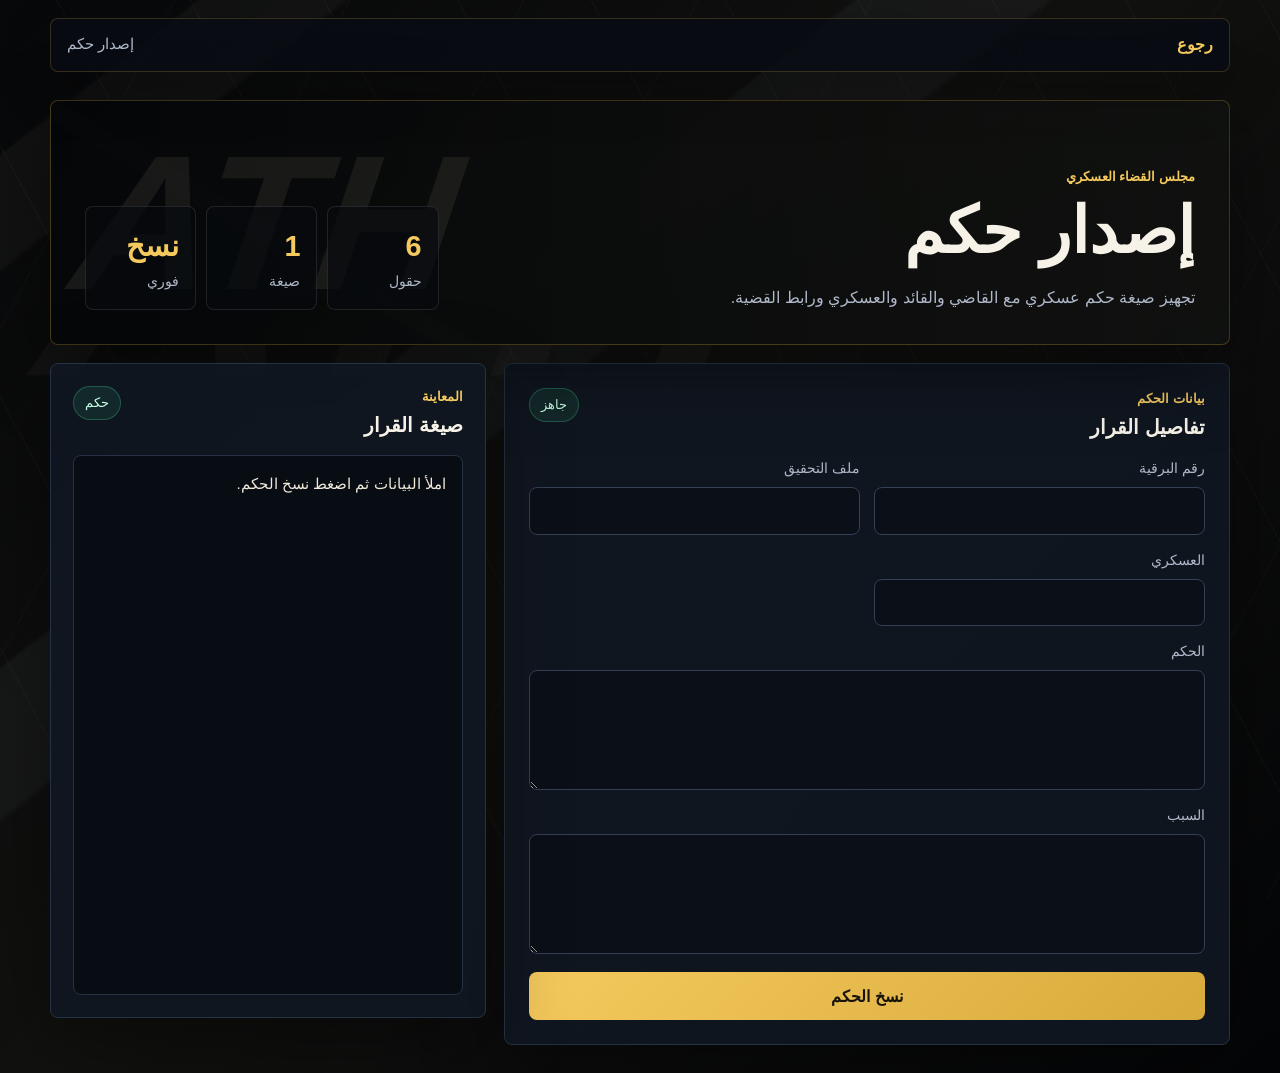
==== pages/court.html @ f43073c4 "Add files via upload" ====
<!DOCTYPE html>
<html lang="ar" dir="rtl">
<head>
  <meta charset="UTF-8" />
  <meta name="viewport" content="width=device-width, initial-scale=1.0" />
  <title>إصدار حكم</title>
  <link rel="stylesheet" href="css/style.css" />
</head>
<body>
  <nav class="page-nav">
    <a href="military.html">رجوع</a>
    <span>إصدار حكم</span>
  </nav>

  <main class="app-shell">
    <section class="hero-panel" aria-label="إصدار حكم">
      <div class="hero-content">
        <p class="eyebrow">مجلس القضاء العسكري</p>
        <h1>إصدار حكم</h1>
        <p class="hero-copy">تجهيز صيغة حكم عسكري مع القاضي والقائد والعسكري ورابط القضية.</p>
      </div>
      <div class="stats-grid">
        <div><strong>6</strong><span>حقول</span></div>
        <div><strong>1</strong><span>صيغة</span></div>
        <div><strong>نسخ</strong><span>فوري</span></div>
      </div>
    </section>

    <section class="workspace">
      <form class="form-panel" autocomplete="off" onsubmit="copyFull(event)">
        <div class="panel-heading">
          <div>
            <p class="eyebrow">بيانات الحكم</p>
            <h2>تفاصيل القرار</h2>
          </div>
          <span class="status-pill ready">جاهز</span>
        </div>
        <div class="field-grid">
          <label class="field"><span>رقم البرقية</span><input id="num" placeholder="" /></label>
          <label class="field"><span>ملف التحقيق</span><input id="fileNum" placeholder="" /></label>
          <label class="field"><span>العسكري</span><input id="soldier" placeholder="" /></label>
          <label class="field field-wide"><span>الحكم</span><textarea id="judgment" placeholder=""></textarea></label>
          <label class="field field-wide"><span>السبب</span><textarea id="reason" placeholder=""></textarea></label>
        </div>
        <button class="wide-button" type="submit">نسخ الحكم</button>
      </form>

      <aside class="preview-panel">
        <div class="panel-heading">
          <div>
            <p class="eyebrow">المعاينة</p>
            <h2>صيغة القرار</h2>
          </div>
          <span class="status-pill ready">حكم</span>
        </div>
        <pre id="preview">املأ البيانات ثم اضغط نسخ الحكم.</pre>
      </aside>
    </section>
  </main>

  <div class="toast" id="toast" role="status" aria-live="polite">تم نسخ الحكم بنجاح</div>

  <script>
    async function copyFull(event) {
      event.preventDefault();
      const text = `**﷽**

**برقية رقم  : ${num.value}**

**  قرار حكم صادر من :**

<@&1404535916013555743>    

**وبناء على ماورد في ملف التحقيق ${fileNum.value} **

** على العسكري المذكور أدناه :**

<@${soldier.value}>  
       

 ** وبعد ماتم مناقشته مع المجلس العسكري والقُضاه فقد تقرر على المُدين اعلاه بالحكم**
 
**الحكم :**

** \`${judgment.value}\`  **
 
**السبب :**

** \`${reason.value}\`  **

**ترسل نسخة لـ**<@&1404535917724827758>  

**رئاسة الشرطة العسكرية ** 
 
  
  <@725791545701433363>        

<@&1404535924469010482>  

<@1139736525752516659>   

<@&1404535924280529059>  

<@852978992436740106>`;

      document.getElementById("preview").textContent = text;
      await copyToClipboard(text);
      const toast = document.getElementById("toast");
      toast.classList.add("show");
      window.setTimeout(() => toast.classList.remove("show"), 1600);
    }

    async function copyToClipboard(text) {
      try {
        await navigator.clipboard.writeText(text);
      } catch (error) {
        const area = document.createElement("textarea");
        area.value = text;
        document.body.appendChild(area);
        area.select();
        document.execCommand("copy");
        area.remove();
      }
    }
  </script>
</body>
</html>
---- pages/css/style.css ----
﻿:root {
  --bg: #080a0f;
  --panel: #111722;
  --panel-soft: #151d2b;
  --line: #263244;
  --text: #f7f2e8;
  --muted: #aeb8c8;
  --gold: #d8aa3c;
  --gold-bright: #f4c95d;
  --green: #42d392;
  --danger: #ff6b6b;
  --input: #0b1018;
  --shadow: 0 24px 80px rgba(0, 0, 0, 0.42);
}

* { box-sizing: border-box; }

body {
  margin: 0;
  min-height: 100vh;
  position: relative;
  overflow-x: hidden;
  background:
    linear-gradient(135deg, rgba(7, 8, 10, 0.98), rgba(18, 18, 16, 0.94) 48%, rgba(4, 5, 7, 0.98)),
    linear-gradient(115deg, transparent 0 18%, rgba(138, 136, 123, 0.08) 18.4% 20.5%, transparent 21% 46%, rgba(138, 136, 123, 0.07) 46.4% 48.8%, transparent 49.4%),
    linear-gradient(25deg, transparent 0 28%, rgba(255, 255, 255, 0.035) 28.4% 29.4%, transparent 30% 74%, rgba(138, 136, 123, 0.055) 74.4% 76.4%, transparent 77%),
    #050607;
  color: var(--text);
  font-family: Tahoma, Arial, sans-serif;
  line-height: 1.6;
}

body::before {
  content: "";
  position: fixed;
  inset: 0;
  z-index: 0;
  pointer-events: none;
  background:
    repeating-linear-gradient(62deg, rgba(255, 255, 255, 0.035) 0 1px, transparent 1px 118px),
    repeating-linear-gradient(118deg, rgba(135, 132, 117, 0.055) 0 1px, transparent 1px 154px),
    linear-gradient(142deg, transparent 8%, rgba(94, 93, 82, 0.12) 8.3% 14%, transparent 14.5% 35%, rgba(32, 34, 34, 0.52) 35.3% 43%, transparent 43.5% 100%);
  opacity: 0.95;
}

body::after {
  content: "ATH";
  position: fixed;
  left: 4vw;
  top: 8vh;
  z-index: 0;
  color: rgba(143, 141, 127, 0.055);
  font-family: Arial Black, Impact, Tahoma, sans-serif;
  font-size: clamp(9rem, 28vw, 24rem);
  font-style: italic;
  font-weight: 900;
  letter-spacing: 0;
  line-height: 1;
  pointer-events: none;
  transform: skew(-8deg);
}

button, input, select { font: inherit; }

.app-shell {
  position: relative;
  z-index: 1;
  width: min(1180px, calc(100% - 32px));
  margin: 0 auto;
  padding: 28px 0;
}

.hero-panel {
  min-height: 245px;
  display: grid;
  grid-template-columns: 1.35fr 0.65fr;
  align-items: end;
  gap: 22px;
  padding: 34px;
  border: 1px solid rgba(216, 170, 60, 0.28);
  border-radius: 8px;
  position: relative;
  background:
    linear-gradient(90deg, rgba(5, 6, 8, 0.94), rgba(17, 18, 16, 0.82)),
    linear-gradient(128deg, rgba(144, 142, 128, 0.2) 0 1px, transparent 1px 28%),
    linear-gradient(30deg, transparent 0 24%, rgba(144, 142, 128, 0.16) 24.4% 26.4%, transparent 27% 100%),
    linear-gradient(145deg, #050607, #151712 48%, #07080a);

  box-shadow: var(--shadow);
  overflow: hidden;
}

.hero-panel::before {
  content: "ATH";
  position: absolute;
  left: 26px;
  top: 50%;
  transform: translateY(-50%) skew(-8deg);
  color: rgba(199, 195, 171, 0.09);
  font-family: Arial Black, Impact, Tahoma, sans-serif;
  font-size: clamp(6rem, 16vw, 12rem);
  font-style: italic;
  font-weight: 900;
  letter-spacing: 0;
  line-height: 1;
}

.hero-panel > * {
  position: relative;
  z-index: 1;
}

.eyebrow {
  margin: 0 0 6px;
  color: var(--gold-bright);
  font-size: 0.82rem;
  font-weight: 700;
}

h1, h2 { margin: 0; line-height: 1.2; }

h1 { font-size: clamp(2rem, 5vw, 4.2rem); }

h2 { font-size: 1.25rem; }

.hero-copy {
  max-width: 620px;
  margin: 14px 0 0;
  color: var(--muted);
  font-size: 1.02rem;
}

.stats-grid {
  display: grid;
  grid-template-columns: repeat(3, 1fr);
  gap: 10px;
}

.stats-grid div {
  min-height: 94px;
  display: grid;
  align-content: center;
  gap: 2px;
  padding: 16px;
  border: 1px solid rgba(255, 255, 255, 0.1);
  background: rgba(8, 10, 15, 0.72);
  border-radius: 8px;
}

.stats-grid strong { color: var(--gold-bright); font-size: 1.8rem; }
.stats-grid span { color: var(--muted); font-size: 0.86rem; }

.workspace {
  display: grid;
  grid-template-columns: minmax(0, 1.25fr) minmax(340px, 0.75fr);
  gap: 18px;
  margin-top: 18px;
}

.form-panel, .preview-panel {
  border: 1px solid var(--line);
  background: rgba(17, 23, 34, 0.92);
  border-radius: 8px;
  box-shadow: var(--shadow);
}

.form-panel { padding: 24px; }
.preview-panel {
  position: sticky;
  top: 18px;
  align-self: start;
  padding: 22px;
}

.panel-heading {
  display: flex;
  justify-content: space-between;
  align-items: start;
  gap: 14px;
  margin-bottom: 18px;
}

.status-pill {
  display: inline-flex;
  align-items: center;
  min-height: 32px;
  padding: 5px 11px;
  border: 1px solid rgba(255, 107, 107, 0.28);
  border-radius: 999px;
  color: #ffd2d2;
  background: rgba(255, 107, 107, 0.1);
  white-space: nowrap;
  font-size: 0.84rem;
}

.status-pill.ready {
  border-color: rgba(66, 211, 146, 0.3);
  color: #c9ffe4;
  background: rgba(66, 211, 146, 0.1);
}

.field-grid {
  display: grid;
  grid-template-columns: repeat(2, minmax(0, 1fr));
  gap: 14px;
}

.field { display: grid; gap: 7px; }
.field-wide { grid-column: 1 / -1; }

.field span {
  color: var(--muted);
  font-size: 0.9rem;
}

input, select {
  width: 100%;
  min-height: 46px;
  padding: 10px 12px;
  border: 1px solid #334056;
  border-radius: 8px;
  background: var(--input);
  color: var(--text);
  outline: none;
  transition: border-color 0.18s ease, box-shadow 0.18s ease, background 0.18s ease;
}

input:focus, select:focus {
  border-color: var(--gold);
  box-shadow: 0 0 0 3px rgba(216, 170, 60, 0.16);
}

.verdict-field input {
  border-color: rgba(216, 170, 60, 0.6);
  background: rgba(216, 170, 60, 0.08);
  color: var(--gold-bright);
  font-weight: 700;
}

.action-row {
  display: grid;
  grid-template-columns: 1fr auto;
  gap: 10px;
  margin-top: 18px;
}

button {
  min-height: 48px;
  border: 0;
  border-radius: 8px;
  padding: 11px 18px;
  cursor: pointer;
  font-weight: 700;
}

#copyBtn {
  background: linear-gradient(135deg, var(--gold-bright), var(--gold));
  color: #17120a;
}

#copyBtn:disabled {
  cursor: not-allowed;
  background: #2b3444;
  color: #8b96a8;
}

.secondary-btn {
  border: 1px solid #3a465a;
  background: transparent;
  color: var(--text);
}

pre {
  min-height: 540px;
  max-height: 70vh;
  margin: 0;
  padding: 16px;
  overflow: auto;
  white-space: pre-wrap;
  word-break: break-word;
  border: 1px solid var(--line);
  border-radius: 8px;
  background: #080c13;
  color: #f1eadb;
  font-family: Tahoma, Arial, sans-serif;
  font-size: 0.95rem;
}

.toast {
  position: fixed;
  left: 22px;
  bottom: 22px;
  transform: translateY(20px);
  opacity: 0;
  pointer-events: none;
  padding: 12px 16px;
  border: 1px solid rgba(66, 211, 146, 0.32);
  border-radius: 8px;
  background: #0d2219;
  color: #d8ffeb;
  transition: opacity 0.18s ease, transform 0.18s ease;
}

.toast.show { opacity: 1; transform: translateY(0); }

.home-page .app-shell {
  min-height: 100vh;
  display: grid;
  align-content: center;
}

.home-workspace {
  display: grid;
  grid-template-columns: repeat(4, minmax(0, 1fr));
  gap: 14px;
  margin-top: 18px;
}

.module-card {
  min-height: 178px;
  display: grid;
  align-content: space-between;
  gap: 12px;
  text-align: right;
  border: 1px solid var(--line);
  border-radius: 8px;
  padding: 22px;
  background:
    linear-gradient(145deg, rgba(17, 23, 34, 0.96), rgba(8, 12, 19, 0.96)),
    linear-gradient(30deg, transparent 0 42%, rgba(216, 170, 60, 0.12) 42.5% 44%, transparent 44.5% 100%);
  color: var(--text);
  box-shadow: var(--shadow);
  transition: border-color 0.18s ease, transform 0.18s ease, box-shadow 0.18s ease;
}

.module-card:hover {
  transform: translateY(-4px);
  border-color: rgba(216, 170, 60, 0.62);
  box-shadow: 0 24px 80px rgba(0, 0, 0, 0.52), 0 0 0 3px rgba(216, 170, 60, 0.08);
}

.module-card:focus-visible {
  outline: 3px solid rgba(244, 201, 93, 0.35);
  outline-offset: 3px;
}

.module-kicker {
  color: var(--gold-bright);
  font-size: 0.82rem;
  font-weight: 700;
}

.module-card strong {
  display: block;
  font-size: 1.25rem;
  line-height: 1.35;
}

.module-card small {
  color: var(--muted);
  font-size: 0.92rem;
}

.locked-card {
  border-color: rgba(216, 170, 60, 0.36);
  background:
    linear-gradient(145deg, rgba(31, 25, 14, 0.92), rgba(10, 13, 18, 0.96)),
    linear-gradient(30deg, transparent 0 42%, rgba(216, 170, 60, 0.16) 42.5% 44%, transparent 44.5% 100%);
}

.modal-backdrop {
  position: fixed;
  inset: 0;
  z-index: 10;
  display: none;
  place-items: center;
  padding: 18px;
  background: rgba(0, 0, 0, 0.76);
  backdrop-filter: blur(8px);
}

.modal-backdrop.show { display: grid; }

.login-panel {
  width: min(380px, 100%);
  padding: 22px;
  border: 1px solid rgba(216, 170, 60, 0.36);
  border-radius: 8px;
  background: rgba(17, 23, 34, 0.98);
  box-shadow: var(--shadow);
}

.icon-close {
  width: 36px;
  min-height: 36px;
  padding: 0;
  border: 1px solid #3a465a;
  background: transparent;
  color: var(--text);
  font-size: 1.25rem;
  line-height: 1;
}

.login-submit {
  width: 100%;
  margin-top: 14px;
  background: linear-gradient(135deg, var(--gold-bright), var(--gold));
  color: #17120a;
}

.error-text {
  display: none;
  margin-top: 10px;
  color: #ffd2d2;
  font-size: 0.9rem;
}

.page-nav {
  position: relative;
  z-index: 2;
  width: min(1180px, calc(100% - 32px));
  min-height: 54px;
  display: flex;
  align-items: center;
  justify-content: space-between;
  gap: 16px;
  margin: 18px auto 0;
  padding: 10px 16px;
  border: 1px solid rgba(216, 170, 60, 0.22);
  border-radius: 8px;
  background: rgba(8, 12, 19, 0.82);
  box-shadow: 0 18px 50px rgba(0, 0, 0, 0.28);
}

.page-nav a {
  color: var(--gold-bright);
  text-decoration: none;
  font-weight: 700;
}

.page-nav span {
  color: var(--muted);
  font-size: 0.92rem;
}

.cards-grid {
  display: grid;
  grid-template-columns: repeat(auto-fit, minmax(230px, 1fr));
  gap: 14px;
  margin-top: 18px;
}

.action-card,
.copy-item {
  min-height: 150px;
  display: grid;
  align-content: space-between;
  gap: 10px;
  text-align: right;
  border: 1px solid var(--line);
  border-radius: 8px;
  padding: 20px;
  background: rgba(17, 23, 34, 0.92);
  color: var(--text);
  box-shadow: var(--shadow);
  transition: border-color 0.18s ease, transform 0.18s ease, box-shadow 0.18s ease;
}

.action-card:hover,
.copy-item:hover {
  transform: translateY(-3px);
  border-color: rgba(216, 170, 60, 0.62);
}

.action-card strong,
.copy-item strong {
  font-size: 1.12rem;
  line-height: 1.35;
}

.action-card small,
.copy-item small {
  color: var(--muted);
  font-size: 0.9rem;
}

.copy-item {
  min-height: 92px;
  cursor: pointer;
}

.copy-mark {
  color: var(--gold-bright);
  font-weight: 700;
}

.simple-panel {
  margin-top: 18px;
  padding: 24px;
  border: 1px solid var(--line);
  border-radius: 8px;
  background: rgba(17, 23, 34, 0.92);
  box-shadow: var(--shadow);
}

.simple-panel p {
  margin: 0;
  color: var(--muted);
}

textarea {
  width: 100%;
  min-height: 120px;
  resize: vertical;
  padding: 10px 12px;
  border: 1px solid #334056;
  border-radius: 8px;
  background: var(--input);
  color: var(--text);
  outline: none;
  transition: border-color 0.18s ease, box-shadow 0.18s ease, background 0.18s ease;
  font: inherit;
}

textarea:focus {
  border-color: var(--gold);
  box-shadow: 0 0 0 3px rgba(216, 170, 60, 0.16);
}

.wide-button {
  width: 100%;
  margin-top: 18px;
  background: linear-gradient(135deg, var(--gold-bright), var(--gold));
  color: #17120a;
}

.danger-button {
  background: rgba(255, 107, 107, 0.12);
  border: 1px solid rgba(255, 107, 107, 0.34);
  color: #ffd2d2;
}

@media (max-width: 900px) {
  .hero-panel, .workspace { grid-template-columns: 1fr; }
  .home-workspace { grid-template-columns: repeat(2, minmax(0, 1fr)); }
  .preview-panel { position: static; }
}

@media (max-width: 620px) {
  .app-shell { width: min(100% - 20px, 1180px); padding: 10px 0 18px; }
  .hero-panel, .form-panel, .preview-panel { padding: 18px; }
  .stats-grid, .field-grid, .action-row, .home-workspace { grid-template-columns: 1fr; }
  .field-wide { grid-column: auto; }
  pre { min-height: 360px; }
}
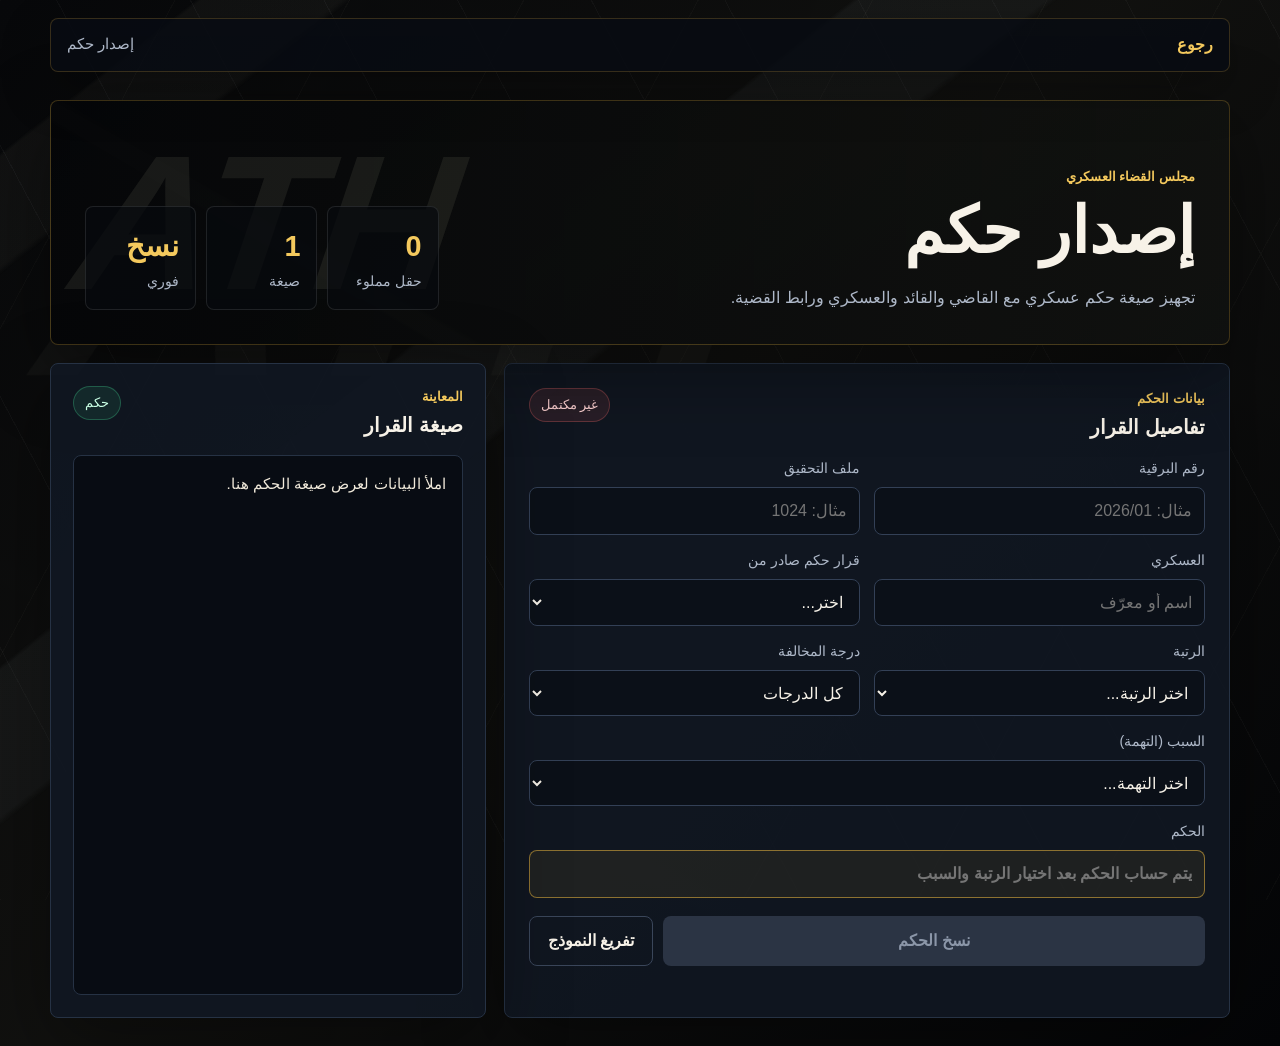
==== commit 95a355ea: "Add files via upload" ====
--- a/pages/court.html
+++ b/pages/court.html
@@ -19,109 +19,506 @@
         <h1>إصدار حكم</h1>
         <p class="hero-copy">تجهيز صيغة حكم عسكري مع القاضي والقائد والعسكري ورابط القضية.</p>
       </div>
-      <div class="stats-grid">
-        <div><strong>6</strong><span>حقول</span></div>
+      <div class="stats-grid" aria-label="ملخص الأحكام">
+        <div><strong id="fieldsCount">0</strong><span>حقل مملوء</span></div>
         <div><strong>1</strong><span>صيغة</span></div>
         <div><strong>نسخ</strong><span>فوري</span></div>
       </div>
     </section>
 
     <section class="workspace">
-      <form class="form-panel" autocomplete="off" onsubmit="copyFull(event)">
+      <form id="courtForm" class="form-panel" autocomplete="off">
         <div class="panel-heading">
           <div>
             <p class="eyebrow">بيانات الحكم</p>
             <h2>تفاصيل القرار</h2>
           </div>
-          <span class="status-pill ready">جاهز</span>
+          <span class="status-pill" id="formStatus">غير مكتمل</span>
         </div>
+
         <div class="field-grid">
-          <label class="field"><span>رقم البرقية</span><input id="num" placeholder="" /></label>
-          <label class="field"><span>ملف التحقيق</span><input id="fileNum" placeholder="" /></label>
-          <label class="field"><span>العسكري</span><input id="soldier" placeholder="" /></label>
-          <label class="field field-wide"><span>الحكم</span><textarea id="judgment" placeholder=""></textarea></label>
-          <label class="field field-wide"><span>السبب</span><textarea id="reason" placeholder=""></textarea></label>
+          <label class="field">
+            <span>رقم البرقية</span>
+            <input type="text" id="num" placeholder="مثال: 2026/01" />
+          </label>
+          <label class="field">
+            <span>ملف التحقيق</span>
+            <input type="text" id="fileNum" placeholder="مثال: 1024" />
+          </label>
+          <label class="field">
+            <span>العسكري</span>
+            <input type="text" id="soldier" placeholder="اسم أو معرّف" />
+          </label>
+
+          <label class="field">
+            <span>قرار حكم صادر من</span>
+            <select id="issuer">
+              <option value="">اختر...</option>
+              <option value="مجلس قضاء|1527558954916384850" data-id="1404535918366556305">مجلس قضاء</option>
+              <option value="قائد قوات امن المنشات|1527551493828247704" data-id="1404535924469010482">قائد قوات امن المنشات</option>
+              <option value="نائب قائد قوات امن المنشات|1527578873074548850" data-id="1404535924280529059">نائب قائد قوات امن المنشات</option>
+              <option value="مساعد قائد امن المنشات|1527543309780779160" data-id="1404535924372672633">مساعد قائد امن المنشات</option>
+              <option value="نائب مساعد القائد|1527541010325049345" data-id="1404535924494438460">نائب مساعد القائد</option>
+              <option value="الشرطة العسكرية|1527541010325049345" data-id="1404535916013555743">الشرطة العسكرية</option>
+            </select>
+          </label>
+
+          <label class="field">
+            <span>الرتبة</span>
+            <select id="rank"></select>
+          </label>
+
+          <label class="field">
+            <span>درجة المخالفة</span>
+            <select id="gradeFilter"></select>
+          </label>
+
+          <label class="field field-wide">
+            <span>السبب (التهمة)</span>
+            <select id="chargeSelect"></select>
+          </label>
+
+          <label class="field field-wide verdict-field">
+            <span>الحكم</span>
+            <input type="text" id="verdict" readonly placeholder="يتم حساب الحكم بعد اختيار الرتبة والسبب" />
+          </label>
+
+          <label class="field field-wide" id="manualChargeField" hidden>
+            <span>التهمة يدوي</span>
+            <input type="text" id="manualCharge" placeholder="اكتب التهمة هنا" />
+          </label>
+          <label class="field field-wide verdict-field" id="manualVerdictField" hidden>
+            <span>الحكم اليدوي</span>
+            <input type="text" id="manualVerdict" placeholder="اكتب الحكم المناسب هنا" />
+          </label>
         </div>
-        <button class="wide-button" type="submit">نسخ الحكم</button>
+
+        <div class="action-row">
+          <button type="button" id="copyBtn">نسخ الحكم</button>
+          <button type="reset" class="secondary-btn">تفريغ النموذج</button>
+        </div>
       </form>
 
-      <aside class="preview-panel">
+      <aside class="preview-panel" aria-label="معاينة القرار">
         <div class="panel-heading">
           <div>
             <p class="eyebrow">المعاينة</p>
             <h2>صيغة القرار</h2>
           </div>
-          <span class="status-pill ready">حكم</span>
+          <span class="status-pill ready" id="previewBadge">حكم</span>
         </div>
-        <pre id="preview">املأ البيانات ثم اضغط نسخ الحكم.</pre>
+        <pre id="preview">املأ البيانات لعرض صيغة الحكم هنا.</pre>
       </aside>
     </section>
   </main>
 
   <div class="toast" id="toast" role="status" aria-live="polite">تم نسخ الحكم بنجاح</div>
-
   <script>
-    async function copyFull(event) {
-      event.preventDefault();
-      const text = `**﷽**
-
-**برقية رقم  : ${num.value}**
-
-**  قرار حكم صادر من :**
-
-<@&1404535916013555743>    
-
-**وبناء على ماورد في ملف التحقيق ${fileNum.value} **
-
-** على العسكري المذكور أدناه :**
-
-<@${soldier.value}>  
-       
-
- ** وبعد ماتم مناقشته مع المجلس العسكري والقُضاه فقد تقرر على المُدين اعلاه بالحكم**
- 
-**الحكم :**
-
-** \`${judgment.value}\`  **
- 
-**السبب :**
-
-** \`${reason.value}\`  **
-
-**ترسل نسخة لـ**<@&1404535917724827758>  
-
-**رئاسة الشرطة العسكرية ** 
- 
-  
-  <@725791545701433363>        
-
-<@&1404535924469010482>  
-
-<@1139736525752516659>   
-
-<@&1404535924280529059>  
-
-<@852978992436740106>`;
-
-      document.getElementById("preview").textContent = text;
-      await copyToClipboard(text);
-      const toast = document.getElementById("toast");
-      toast.classList.add("show");
-      window.setTimeout(() => toast.classList.remove("show"), 1600);
-    }
-
-    async function copyToClipboard(text) {
+    // data copied from app.js (scoped for court page)
+    let ranks = [
+      "جندي",
+      "جندي اول",
+      "عريف + وكيل رقيب",
+      "رقيب + رقيب اول",
+      "رئيس رقباء",
+      "ملازم",
+      "ملازم اول",
+      "نقيب",
+      "رائد",
+      "مقدم ركن",
+      "عقيد ركن",
+      "عميد ركن"
+    ];
+
+    let penalties = {
+      "الدرجة الأولى": [
+        "شفهي أول + 150 الف",
+        "شفهي أول + 200 الف",
+        "شفهي أول + 250 الف",
+        "شفهي أول + 300 الف",
+        "شفهي اول + 300 الف",
+        "شفهي اول + 350 الف",
+        "شفهي اول + 350 الف",
+        "شفهي اول + 400 الف",
+        "شفهي ثاني + 500 الف",
+        "شفهي اخير + 600 الف",
+        "شفهي اخير + 700 الف",
+        "انذار وظيفي اول + مليون"
+      ],
+      "الدرجة الثانية": [
+        "شفهي أول + 250 الف",
+        "شفهي ثاني + 200 الف",
+        "شفهي ثاني + 300 الف",
+        "شفهي ثاني + 350 الف",
+        "شفهي ثاني + 400 الف",
+        "شفهي ثاني + 450 الف",
+        "شفهي ثاني + 450 الف",
+        "شفهي اثاني + 500 الف",
+        "شفهي اخير + مليون",
+        "وظيفي اول + غرامة مليون",
+        "وظيفي اول + غرامة مليون و 500 الف",
+        "وظيفي ثاني + غرامة 2 مليون"
+      ],
+      "الدرجة الثالثة": [
+        "شفهي اول + 300 الف",
+        "شفهي اخير + 350 الف",
+        "شفهي اخير + 350 الف",
+        "شفهي اخير + 400 الف",
+        "شفهي اخير + 450 الف",
+        "شفهي اخير + 500 الف",
+        "شفهي اخير + 600 الف",
+        "شفهي اخير + 600 الف",
+        "وظيفي اول + مليون",
+        "وظيفي اثاني + غرامة 2 مليون",
+        "وظيفي ثاني + غرامة 2 مليون",
+        "وظيفي ثالث + غرامة 2 مليون"
+      ],
+      "الدرجة الرابعة": [
+        "شفهي ثاني + 350 الف",
+        "شفهي اخير + 450 الف",
+        "انذار وظيفي اول + 450 الف",
+        "وظيفي اول + 500 الف",
+        "وظيفي اول + 500 الف",
+        "انذار وظيفي ثاني + مليون",
+        "انذار وظيفي ثاني + مليون",
+        "انذار وظيفي ثاني + مليون",
+        "غير محدد في ملف الأحكام",
+        "غير محدد في ملف الأحكام",
+        "غير محدد في ملف الأحكام",
+        "غير محدد في ملف الأحكام"
+      ],
+      "الدرجة الخامسة": [
+        "غير محدد في ملف الأحكام",
+        "فصل من الخدمة",
+        "انذار وظيفي ثاني + 500 الف",
+        "انذار وظيفي ثاني + 500 الف",
+        "انذار وظيفي ثاني + 500 الف",
+        "كسر رتبة بعد مراجعة المسؤولين",
+        "كسر رتبة بعد مراجعة المسؤولين",
+        "كسر رتبة بعد مراجعة المسؤولين",
+        "غير محدد في ملف الأحكام",
+        "غير محدد في ملف الأحكام",
+        "غير محدد في ملف الأحكام",
+        "غير محدد في ملف الأحكام"
+      ],
+      "الدرجة السادسة": [
+        "فصل من الخدمة",
+        "مراجعة المسؤولين",
+        "مراجعة المسؤولين",
+        "مراجعة المسؤولين",
+        "مراجعة المسؤولين",
+        "مراجعة المسؤولين",
+        "مراجعة المسؤولين",
+        "مراجعة المسؤولين",
+        "غير محدد في ملف الأحكام",
+        "غير محدد في ملف الأحكام",
+        "غير محدد في ملف الأحكام",
+        "غير محدد في ملف الأحكام"
+      ],
+      "الدرجة السابعة": [
+        "تقديرية تصل الى الفصل من الخدمة",
+        "تقديرية تصل الى الفصل من الخدمة",
+        "تقديرية تصل الى الفصل من الخدمة",
+        "تقديرية تصل الى الفصل من الخدمة",
+        "تقديرية تصل الى الفصل من الخدمة",
+        "تقديرية تصل الى الفصل من الخدمة",
+        "تقديرية تصل الى الفصل من الخدمة",
+        "تقديرية تصل الى الفصل من الخدمة",
+        "غير محدد في ملف الأحكام",
+        "غير محدد في ملف الأحكام",
+        "غير محدد في ملف الأحكام",
+        "غير محدد في ملف الأحكام"
+      ]
+    };
+
+    let charges = {
+      "الدرجة الأولى": [
+        "استيقاف مروري او التصدي للمجرمين بشكل خاطئ",
+        "مخالفة قوانين نقاط التفتيش",
+        "إبقاء المجرم في الدورية والتوجه لحالات أخرى",
+        "مخالفة قوانين الميدان بشكل عام",
+        "عدم تسليم الممنوعات",
+        "عدم تغيير المسمى الميداني",
+        "مخالفة قوانين الغفوة",
+        "دخول الميناء بالمركبة الشخصية",
+        "عدم",
+        "مخالفة قوانين المشتركه",
+        "تكرار التنويهات بالموجة لاكثر من 3 مرات خلال 5 دقائق",
+        "الوقوف بمواقف ليست مخصصة لرتبه",
+        "عدم ربط الفايف ام بالدسكورد",
+        "عدم رفع نداء استغاثة"
+      ],
+      "الدرجة الثانية": [
+        "تخطي المراجع",
+        "دخول موجات غير معتمدة",
+        "عدم التجاوب , إهمال التوجيهات في الراديو",
+        "عدم الإلتزام بالعهدة العسكرية",
+        "سجن شخص ( 20 شهر ) بدون اذن ضابط",
+        "عدم الاتزام بالمظهر العسكري حلاقة الشعر-الوشوم -الخ.",
+        "عدم الالتزام بالأنظمة المرورية",
+        "وضع حواجز او كشك بدون اذن",
+        "تكرير طلب رتبة عالية بلا مبرر مقنع",
+        "مخالفة قوانين تسجيل الدخول والخروج والبقاء في المركز",
+        "استخدام المنشن بشكل خاطئ",
+        "التأخر عن الاصطفاف",
+        "مخالفه قوانين السجلات الجنائيه",
+        "عدم الإلتزام ببرتوكولات الراديو",
+        "مخالفات غير مستحقه",
+        "مخالفة قوانين رسائل امن المنشات",
+        "ارسال نموذج خاطئ",
+        "مخالفه قوانين الفصل اثناء السيناريو",
+        "مخالفة قوانين الإعتقال أو التعامل مع المتهمين",
+        "الانسحاب قبل انتهاء الحاله",
+        "ادخال حمولة مخالفة",
+        "ادخال حموله غير واقعيه",
+        "مخالفه قوانين السجن ( سجن غير صحيح )",
+        "عدم الاتزام بالزي العسكري المحدد لرتبتك",
+        "التوجهه للمركز دون اذن",
+        "كشف هويه البحث الجنائي",
+        "التوجه دون اذن العمليات",
+        "عدم الالتزام بالاصطفاف العسكري"
+      ],
+      "الدرجة الثالثة": [
+        "عدم التقيد بقواعد المطارادات",
+        "سوء التعامل مع الحالات",
+        "مخالفة قوانين التوجه إلى الحالات",
+        "مخالفة تعاميم أو قوانين امن المننشات المحدثة",
+        "دخول موجه الرقابة دون اذن",
+        "التهرب من إستلام مركز العمليات او احد البوابات",
+        "مخالفه قوانين العمليات",
+        "التدخل في مهام أو صلاحيات الغير بأي شكل من الأشkال",
+        "تسجيل دخول لمباشرة حالة ثم تسجيل خروجه",
+        "إضافة شروط الهروب الأمن غيرر المحددة ضمن التعميمات",
+        "اطلاق النار بطريقه غير نظاميه",
+        "تحرير الرهائن بدون اذن او الفشل في تحريرها",
+        "مخالفه قوانين المركبات",
+        "الانسحاب من موقع التوجيه بدون اذن",
+        "عدم الإلتزام بضوابط التفاوض",
+        "مخالفة قوانين الاجازات",
+        "التقصير في العمل الأداري أو الميداني",
+        "استخدام سلاح الثقيل بشكل خاطئ",
+        "التقصير بمهام ضابط خفر",
+        "التهاون مع المجرم",
+        "مخالفة قوانين المصادرات بشكل كامل",
+        "تخريب سيناريو",
+        "اعطاء امر مخالف",
+        "مخالفة قوانين الدورات",
+        "استخدام المركبة كسلاح"
+      ],
+
+        "الدرجة الرابعة": [
+          "العبث بالعهدة العسكرية",
+          "عدم الجدية اثناء الدوام كعسكري",
+          "استخدام السلطة بغير حق",
+          "إهمال الرتب العليا للميدان",
+          "الاساءه لـ الشرطة العسكريه باي شكل من الاشكال",
+          "عدم احترام المواطنين",
+          "المناقشة أمام الأفراد",
+          "عدم احترام الافراد فيما بينهم",
+          "التأخر في فتح التوسعات",
+          "مجادلة ضابط"
+        ],
+        "الدرجة الخامسة": [
+          "الكذب على المسؤولين",
+          "مخالفة أمر مباشر او عدم انصياع لـ الأوامر",
+          "التلفظ على مواطن او الاساءه له باي شكل من الاشكال",
+          "مخالفة قوانين المصادرة سواء بالأخذ او بالتخزين",
+          "عدم تمثيل العسكرية بصورة صحيحة بأي شكل من الأشكال",
+          "استخدام السلطة او الوظيفه للمصلحه الشخصيه",
+          "الاساءه لقطاعات اخرى باي شكل من الاشكال",
+          "التلاعب بالساعات والتأفيك",
+          "استخدام السنايبر بشكل خاطئ",
+          "استخدام السلطة بطريقة مخالفة"
+        ],
+        "الدرجة السادسة": [
+          "الترصد لزملائك بغاية الحقد سواء بسبب او بغير سبب",
+          "عدم احترام الرتب العليا",
+          "تخريب برتبة عسكرية",
+          "الإساءة لامن المنشأت سواء خارج او داخل الرول بلاي أو بأي شكل من الأشكال",
+          "تسريب معلومات او نسخ جداول امن المنشأت و نقلها الى سيرفرات اخرى",
+          "عدم تنفيذ الجزاء الذي عليك",
+          "فساد عسكري"
+        ],
+        "الدرجة السابعة": [
+          "عدم تواجد لفترة طويلة",
+          "عدم الانصياع لاوامر القادة",
+          "التهرب الوظيفي",
+          "عدم تسديد الغرامات لاكثر من اسبوعين",
+          "التستر على امر مخالف باي شكل من الاشكال"
+        ]
+      };
+
+      // For correctness, reuse the full arrays from the main app.js by loading them programmatically.
+    // Since we cannot reliably import app.js (it expects other elements), we'll fetch it and eval only the constants.
+    (async function loadLists() {
       try {
-        await navigator.clipboard.writeText(text);
-      } catch (error) {
-        const area = document.createElement("textarea");
-        area.value = text;
-        document.body.appendChild(area);
-        area.select();
-        document.execCommand("copy");
-        area.remove();
-      }
-    }
+        const res = await fetch('js/app.js');
+        const text = await res.text();
+        // extract constants definitions for ranks, penalties, charges
+        const ranksMatch = text.match(/const ranks = \[([\s\S]*?)\];/m);
+        const penaltiesMatch = text.match(/const penalties = \{([\s\S]*?)\};/m);
+        const chargesMatch = text.match(/const charges = \{([\s\S]*?)\};/m);
+        if (ranksMatch && penaltiesMatch && chargesMatch) {
+          // eslint-disable-next-line no-eval
+          eval('ranks = [' + ranksMatch[1] + ']');
+          // eslint-disable-next-line no-eval
+          eval('penalties = {' + penaltiesMatch[1] + '}');
+          // eslint-disable-next-line no-eval
+          eval('charges = {' + chargesMatch[1] + '}');
+        }
+      } catch (e) {
+        // fallback: use the compressed placeholders above (these will be ignored if replaced)
+        console.warn('Could not load full lists from app.js, using embedded data.');
+      }
+
+      // initialize selects
+      const el = {
+        rank: document.getElementById('rank'),
+        issuer: document.getElementById('issuer'),
+        gradeFilter: document.getElementById('gradeFilter'),
+        chargeSelect: document.getElementById('chargeSelect'),
+        manualCharge: document.getElementById('manualCharge'),
+        manualChargeField: document.getElementById('manualChargeField'),
+        manualVerdict: document.getElementById('manualVerdict'),
+        manualVerdictField: document.getElementById('manualVerdictField'),
+        verdict: document.getElementById('verdict')
+      };
+
+      function fillSelects() {
+        el.rank.innerHTML = '<option value="">اختر الرتبة...</option>';
+        ranks.forEach((r, i) => el.rank.add(new Option(r, String(i))));
+
+        el.gradeFilter.innerHTML = '<option value="all">كل الدرجات</option>';
+        Object.keys(charges).forEach((grade) => el.gradeFilter.add(new Option(grade, grade)));
+        renderCharges();
+      }
+
+      function renderCharges() {
+        const selectedGrade = el.gradeFilter.value || 'all';
+        const currentValue = el.chargeSelect.value;
+        el.chargeSelect.innerHTML = '<option value="">اختر التهمة...</option>';
+
+        const manualOption = new Option('يدوي', 'manual|manual');
+        el.chargeSelect.appendChild(manualOption);
+
+        Object.entries(charges).forEach(([grade, list]) => {
+          if (selectedGrade !== 'all' && selectedGrade !== grade) return;
+          const group = document.createElement('optgroup');
+          group.label = grade;
+          list.forEach((charge) => {
+            const option = new Option(charge, `${grade}|${charge}`);
+            group.appendChild(option);
+          });
+          el.chargeSelect.appendChild(group);
+        });
+
+        if ([...el.chargeSelect.options].some((o) => o.value === currentValue)) el.chargeSelect.value = currentValue;
+      }
+
+      function isManualCharge() { return el.chargeSelect.value === 'manual|manual'; }
+
+      function getSelectedCharge() {
+        const value = el.chargeSelect.value;
+        if (!value) return { grade: '', charge: '' };
+        if (value === 'manual|manual') return { grade: 'يدوي', charge: el.manualCharge.value.trim() };
+        const [grade, ...parts] = value.split('|');
+        return { grade, charge: parts.join('|') };
+      }
+
+      function calculateVerdict() {
+        const rankIndex = el.rank.value;
+        const manual = isManualCharge();
+        el.manualChargeField.style.display = manual ? 'grid' : 'none';
+        el.manualVerdictField.style.display = manual ? 'grid' : 'none';
+        el.verdict.readOnly = !manual;
+        if (manual) {
+          el.verdict.value = el.manualVerdict.value.trim();
+          return;
+        }
+        el.manualCharge.value = '';
+        el.manualVerdict.value = '';
+        const { grade } = getSelectedCharge();
+        el.verdict.value = rankIndex !== '' && grade ? (penalties[grade] && penalties[grade][Number(rankIndex)]) || 'غير محدد في ملف الأحكام' : '';
+      }
+
+      function buildText() {
+        const { charge } = getSelectedCharge();
+        const num = document.getElementById('num').value;
+        const file = document.getElementById('fileNum').value;
+        const soldierVal = document.getElementById('soldier').value;
+        const verdict = el.verdict.value;
+        const issuerSelect = document.getElementById('issuer');
+        const selectedOption = issuerSelect.options[issuerSelect.selectedIndex];
+        const issuerID = selectedOption.getAttribute('data-id') || '';
+        const issuerMention = issuerID ? `<@&${issuerID}>` : '';
+
+        return `**﷽**\n\n` +
+          `**برقية رقم  :${num}**\n\n` +
+          `**  قرار حكم صادر من :**\n\n` +
+          `${issuerMention} \n\n` +
+          `**وبناء على ماورد في ملف التحقيق ${file}**\n\n` +
+          `** على العسكري المذكور أدناه :**\n\n` +
+          `<@${soldierVal}> \n\n` +
+          ` ** وبعد ماتم مناقشته مع المجلس العسكري والقُضاه فقد تقرر على المُدين اعلاه بالحكم**\n \n` +
+          `**الحكم :**\n\n` +
+          `** \`${verdict} - تسلم الى احد اعضاء مجلس القضاء   \`  **\n \n` +
+          `**السبب :**\n\n` +
+          `** \`${charge}   \`  **\n\n` +
+          `**ترسل نسخة لـ**<@&1404535917724827758>  \n\n` +
+          `**رئاسة الشرطة العسكرية ** \n\n` +
+          `<@725791545701433363> \n\n` +
+          `<@&1404535924469010482>  \n\n` +
+          `<@1139736525752516659> \n\n` +
+          `<@&1404535924280529059>  \n\n` +
+          `<@852978992436740106>`;
+      }
+
+      const copyBtn = document.getElementById('copyBtn');
+      const preview = document.getElementById('preview');
+      const toast = document.getElementById('toast');
+
+      function isReady() {
+        const required = [ 'num','fileNum','soldier','issuer' ];
+        const basicFilled = required.every(id => document.getElementById(id).value.trim() !== '');
+        const chargeSelected = el.chargeSelect.value.trim() !== '';
+        const verdictFilled = el.verdict.value.trim() !== '';
+        if (isManualCharge()) {
+          return basicFilled && el.manualCharge.value.trim() !== '' && el.manualVerdict.value.trim() !== '';
+        }
+        return basicFilled && chargeSelected && verdictFilled;
+      }
+
+      function updateState() {
+        calculateVerdict();
+        const ready = isReady();
+        copyBtn.disabled = !ready;
+        document.getElementById('formStatus').textContent = ready ? 'مكتمل' : 'غير مكتمل';
+        document.getElementById('fieldsCount').textContent = ['num','fileNum','soldier','issuer','rank','chargeSelect','verdict'].filter(id => document.getElementById(id) && document.getElementById(id).value.trim() !== '').length;
+        if (ready) preview.textContent = buildText();
+      }
+
+      // event bindings
+      el.rank.addEventListener('input', updateState);
+      el.issuer.addEventListener('change', updateState);
+      el.gradeFilter.addEventListener('change', () => { renderCharges(); updateState(); });
+      el.chargeSelect.addEventListener('change', updateState);
+      el.manualCharge.addEventListener('input', updateState);
+      el.manualVerdict.addEventListener('input', updateState);
+
+      ['num','fileNum','soldier'].forEach(id => document.getElementById(id).addEventListener('input', updateState));
+
+      copyBtn.addEventListener('click', async () => {
+        const text = buildText();
+        preview.textContent = text;
+        try { await navigator.clipboard.writeText(text); } catch (e) { const area = document.createElement('textarea'); area.value = text; document.body.appendChild(area); area.select(); document.execCommand('copy'); area.remove(); }
+        toast.classList.add('show'); window.setTimeout(() => toast.classList.remove('show'), 1600);
+      });
+
+      document.getElementById('courtForm').addEventListener('reset', () => setTimeout(updateState,50));
+
+      fillSelects();
+      updateState();
+    })();
   </script>
 </body>
 </html>
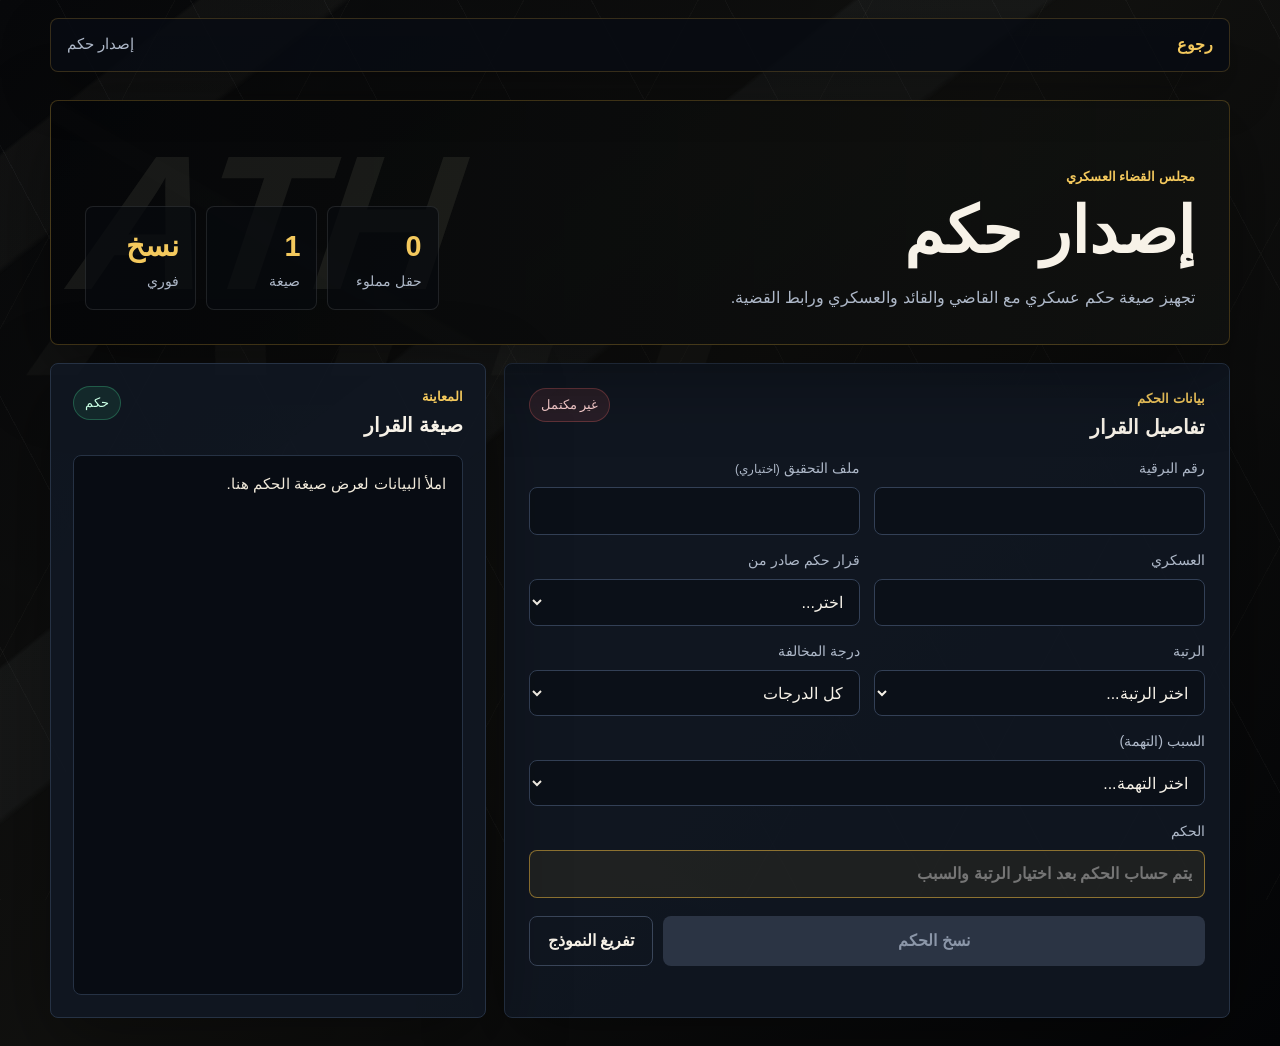
==== commit 36f14dba: "Add files via upload" ====
--- a/pages/court.html
+++ b/pages/court.html
@@ -39,15 +39,15 @@
         <div class="field-grid">
           <label class="field">
             <span>رقم البرقية</span>
-            <input type="text" id="num" placeholder="مثال: 2026/01" />
+            <input type="text" id="num" placeholder="" />
           </label>
           <label class="field">
-            <span>ملف التحقيق</span>
-            <input type="text" id="fileNum" placeholder="مثال: 1024" />
+            <span>ملف التحقيق <small>(اختياري)</small></span>
+            <input type="text" id="fileNum" placeholder="" />
           </label>
           <label class="field">
             <span>العسكري</span>
-            <input type="text" id="soldier" placeholder="اسم أو معرّف" />
+            <input type="text" id="soldier" placeholder="" />
           </label>
 
           <label class="field">
@@ -132,53 +132,53 @@
 
     let penalties = {
       "الدرجة الأولى": [
-        "شفهي أول + 150 الف",
-        "شفهي أول + 200 الف",
-        "شفهي أول + 250 الف",
-        "شفهي أول + 300 الف",
-        "شفهي اول + 300 الف",
-        "شفهي اول + 350 الف",
-        "شفهي اول + 350 الف",
-        "شفهي اول + 400 الف",
-        "شفهي ثاني + 500 الف",
-        "شفهي اخير + 600 الف",
-        "شفهي اخير + 700 الف",
+        "انذار شفهي اول + 150 الف",
+        "انذار شفهي اول + 200 الف",
+        "انذار شفهي اول + 250 الف",
+        "انذار شفهي اول + 300 الف",
+        "انذار شفهي اول + 300 الف",
+        "انذار شفهي اول + 350 الف",
+        "انذار شفهي اول + 350 الف",
+        "انذار شفهي اول + 400 الف",
+        "انذار شفهي ثاني + 500 الف",
+        "انذار شفهي اخير + 600 الف",
+        "انذار شفهي اخير + 700 الف",
         "انذار وظيفي اول + مليون"
       ],
       "الدرجة الثانية": [
-        "شفهي أول + 250 الف",
-        "شفهي ثاني + 200 الف",
-        "شفهي ثاني + 300 الف",
-        "شفهي ثاني + 350 الف",
-        "شفهي ثاني + 400 الف",
-        "شفهي ثاني + 450 الف",
-        "شفهي ثاني + 450 الف",
-        "شفهي اثاني + 500 الف",
-        "شفهي اخير + مليون",
-        "وظيفي اول + غرامة مليون",
-        "وظيفي اول + غرامة مليون و 500 الف",
-        "وظيفي ثاني + غرامة 2 مليون"
+        "انذار شفهي اول + 250 الف",
+        "انذار شفهي ثاني + 200 الف",
+        "انذار شفهي ثاني + 300 الف",
+        "انذار شفهي ثاني + 350 الف",
+        "انذار شفهي ثاني + 400 الف",
+        "انذار شفهي ثاني + 450 الف",
+        "انذار شفهي ثاني + 450 الف",
+        "انذار شفهي اثاني + 500 الف",
+        "انذار شفهي اخير + مليون",
+        "انذار وظيفي اول + غرامة مليون",
+        "انذار وظيفي اول + غرامة مليون و 500 الف",
+        "انذار وظيفي ثاني + غرامة 2 مليون"
       ],
       "الدرجة الثالثة": [
-        "شفهي اول + 300 الف",
-        "شفهي اخير + 350 الف",
-        "شفهي اخير + 350 الف",
-        "شفهي اخير + 400 الف",
-        "شفهي اخير + 450 الف",
-        "شفهي اخير + 500 الف",
-        "شفهي اخير + 600 الف",
-        "شفهي اخير + 600 الف",
-        "وظيفي اول + مليون",
-        "وظيفي اثاني + غرامة 2 مليون",
-        "وظيفي ثاني + غرامة 2 مليون",
-        "وظيفي ثالث + غرامة 2 مليون"
+        "انذار شفهي اول + 300 الف",
+        "انذار شفهي اخير + 350 الف",
+        "انذار شفهي اخير + 350 الف",
+        "انذار شفهي اخير + 400 الف",
+        "انذار شفهي اخير + 450 الف",
+        "انذار شفهي اخير + 500 الف",
+        "انذار شفهي اخير + 600 الف",
+        "انذار شفهي اخير + 600 الف",
+        "انذار وظيفي اول + مليون",
+        "انذار وظيفي اثاني + غرامة 2 مليون",
+        "انذار وظيفي ثاني + غرامة 2 مليون",
+        "انذار وظيفي ثالث + غرامة 2 مليون"
       ],
       "الدرجة الرابعة": [
-        "شفهي ثاني + 350 الف",
-        "شفهي اخير + 450 الف",
+        "انذار شفهي ثاني + 350 الف",
+        "انذار شفهي اخير + 450 الف",
         "انذار وظيفي اول + 450 الف",
-        "وظيفي اول + 500 الف",
-        "وظيفي اول + 500 الف",
+        "انذار وظيفي اول + 500 الف",
+        "انذار وظيفي اول + 500 الف",
         "انذار وظيفي ثاني + مليون",
         "انذار وظيفي ثاني + مليون",
         "انذار وظيفي ثاني + مليون",
@@ -451,12 +451,13 @@
         const selectedOption = issuerSelect.options[issuerSelect.selectedIndex];
         const issuerID = selectedOption.getAttribute('data-id') || '';
         const issuerMention = issuerID ? `<@&${issuerID}>` : '';
+        const investigationLine = file.trim() ? `**  على ماورد في ملف التحقيق رقم :${file.trim()}**\n\n` : '';
 
         return `**﷽**\n\n` +
           `**برقية رقم  :${num}**\n\n` +
           `**  قرار حكم صادر من :**\n\n` +
           `${issuerMention} \n\n` +
-          `**وبناء على ماورد في ملف التحقيق ${file}**\n\n` +
+          investigationLine +
           `** على العسكري المذكور أدناه :**\n\n` +
           `<@${soldierVal}> \n\n` +
           ` ** وبعد ماتم مناقشته مع المجلس العسكري والقُضاه فقد تقرر على المُدين اعلاه بالحكم**\n \n` +
@@ -478,7 +479,7 @@
       const toast = document.getElementById('toast');
 
       function isReady() {
-        const required = [ 'num','fileNum','soldier','issuer' ];
+        const required = [ 'num','soldier','issuer' ];
         const basicFilled = required.every(id => document.getElementById(id).value.trim() !== '');
         const chargeSelected = el.chargeSelect.value.trim() !== '';
         const verdictFilled = el.verdict.value.trim() !== '';
